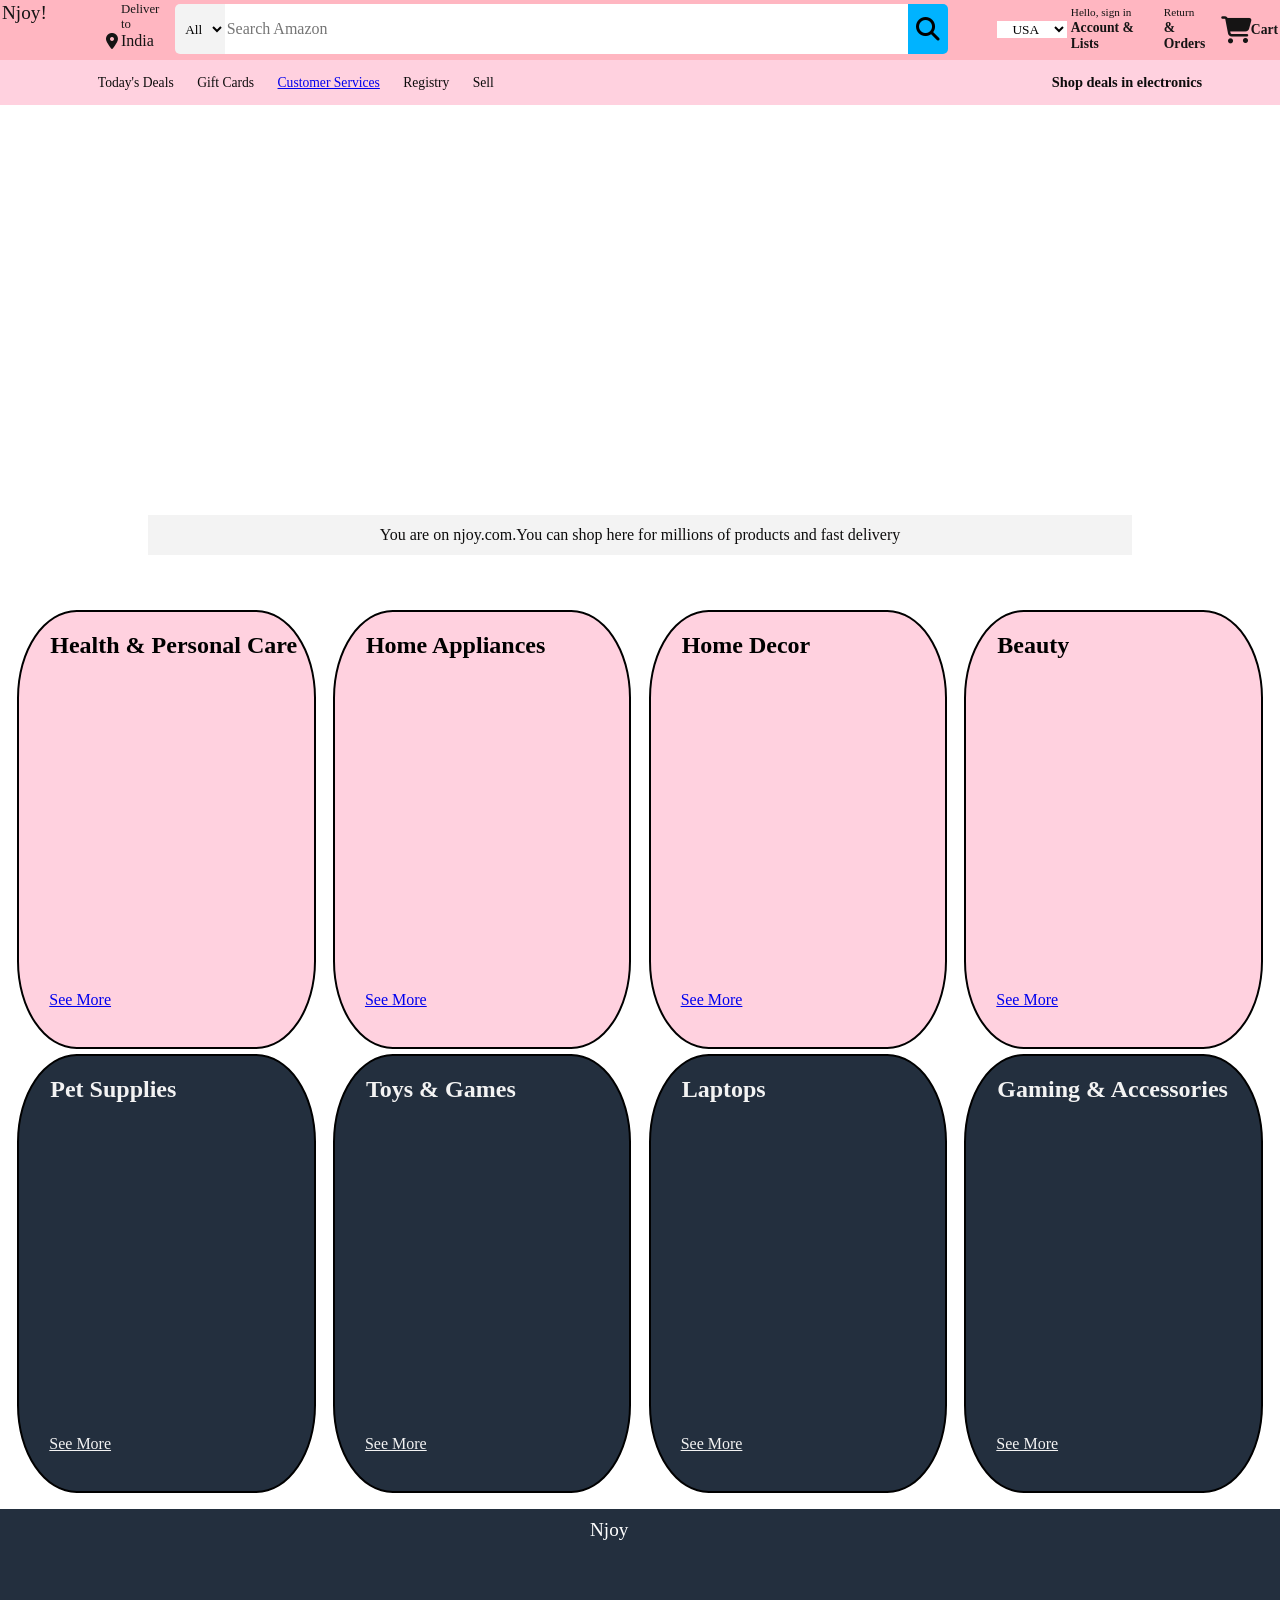
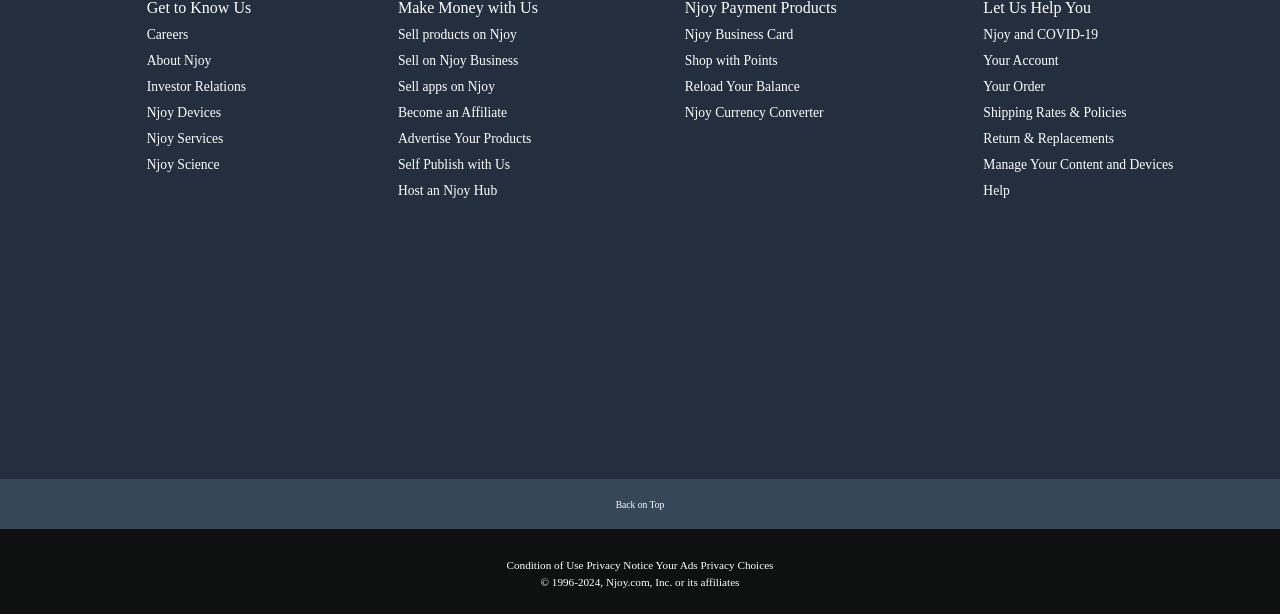
==== index.html @ 9505f963 "Add files via upload" ====
<!DOCTYPE html>
<html lang="en">
<head>
    <meta charset="UTF-8">
    <meta name="viewport" content="width=device-width, initial-scale=1.0">
    <title>Document</title>
    <link rel="stylesheet" href="https://cdnjs.cloudflare.com/ajax/libs/font-awesome/6.6.0/css/all.min.css" integrity="sha512-Kc323vGBEqzTmouAECnVceyQqyqdsSiqLQISBL29aUW4U/M7pSPA/gEUZQqv1cwx4OnYxTxve5UMg5GT6L4JJg==" crossorigin="anonymous" referrerpolicy="no-referrer">
    <link rel="stylesheet" href="style.css">
    <script>
        alert("Welcome to Njoy!")
    </script>
</head>
<body>
    <header>
    <div class="navbar">
        
        <!-- logo -->
        <div class="navlogo border">
            <div class="logo">Njoy!</div>
        </div>
        <!-- address-->
        <div class="nav-address border">
            <p class="address1">Deliver to</p>
            <div class="add-icon">
                <i class="fa-solid fa-location-dot"></i>
                <p class="address2">India</p>
            </div>
        </div>
        <!-- search bar -->
         <div class="nav-search border2">
            <select name="" id="" class="search-select">
                <option value="">All</option>
                <option value="">Automotive</option>
                <option value="">Books</option>
                <option value="">Beauty</option>
                <option value="">Boy's Fashion</option>
                <option value="">Computers</option>
                <option value="">Digital Music</option>
                <option value="">Deals</option>
                <option value="">Electronics</option>
                <option value="">Garden & Outdoor</option>
                <option value="">Home & Kitchen</option>
                <option value="">Men's Fashion</option>
                <option value="">Movies & TV</option>
                <option value="">Music</option>
                <option value="">Musical Instruments</option>
                <option value="">Pet Supplies</option>
                <option value="">Software</option>
                <option value="">Toys & Games</option>
                <option value="">Video Games</option>
                <option value="">Women's Fashion</option>

            </select>
            <input type="text" placeholder="Search Amazon" class="search-input">
            <div class="search-icon">
                <i class="fa-solid fa-magnifying-glass"></i>
            </div>
         </div>
         <!-- flag-->
          <div class="navflag border">
            <div class="flag"></div>
            <select name="" id="" class="lang-select">
                <option value="">USA</option>
                <option value="">India</option>
                <option value="">Japan</option>
                <option value="">Switzerland</option>
            </select>
          </div>
          <!--Sign In-->
          <div class="nav-signin border">
            <p><span>Hello, sign in</span></p>
            <p class="nav-second">Account & Lists</p>
          </div>
          <!--Return-->
          <div class="nav-return border">
            <p><span>Return</span></p>
            <p class="nav-second"> & Orders</p>
          </div>
        <!--Cart-->
        <div class="nav-cart border">
            <i class="fa-solid fa-cart-shopping"></i>
            Cart
        </div>
    </div>


    <!--Panel-->

    <div class="panel">

        
        
        <div class="panel-ops">
            <p>Today's Deals</p>
            <p>Gift Cards</p>
            <p><a href="https://docs.google.com/forms/d/e/1FAIpQLSe_cPrx1s9LvvpYschE9zr_mmPm1-hPk1-MUyuJyDLn8lw1cg/viewform?usp=sf_link">Customer Services</a></p>
            <p>Registry</p>
            <p>Sell</p>
        </div>
        <div class="panel-deals">
            Shop deals in electronics 
        </div>
    </div>
    </header>

    <!--HERO SEction-->

    <div class="hero-section">
        <div class="hero-messg">
            <p>You are on njoy.com.You can shop here for millions of products and fast delivery</p>
        </div>
    </div>

 <!--shop-section-->
 <div class="shop-section">
    <div class="box1 box border2">
        <div class="box-content">
            <h2>Health & Personal Care</h2>
            <div class="box-img" style="background-image: url('Read\ our\ blogs\ for\ more\ details.jpg')"></div>
        </div>
        <p><a href="http://127.0.0.1:3000/chat.html">See More</a></p>
    </div>
    <div class="box2.0 box border2">
        <div class="box-content">
            <h2>Home Appliances</h2>
            <div class="box-img" style="background-image: url('box2_image.jpg')"></div>
        </div>
        <p><a href="http://127.0.0.1:3000/chat2.html">See More</a></p>
    </div>
    <div class="box3 box border2">
        <div class="box-content">
            <h2>Home Decor</h2>
            <div class="box-img" style="background-image: url('_56c4f117-cec2-498e-a7f4-267c2860694c.jpeg')"></div>
        </div>
        <p><a href="http://127.0.0.1:3000/chat3.html">See More</a></p>
    </div>
    <div class="box4 box border2">
        <div class="box-content">
            <h2>Beauty</h2>
            <div class="box-img" style="background-image: url('box5_image.jpg')"></div>
        </div>
        <p><a href="http://127.0.0.1:3000/chat4.html">See More</a></p>
    </div>
    <div class="box5 box2 border2">
        <div class="box-content">
            <h2>Pet Supplies</h2>
            <div class="box-img" style="background-image: url('dog-puppy-on-garden-royalty-free-image-1586966191.jpg.avif')"></div>
        </div>
        <p><a href="http://127.0.0.1:3000/chat5.html">See More</a></p>
    </div>
    <div class="box6 box2 border2">
        <div class="box-content">
            <h2>Toys & Games</h2>
            <div class="box-img" style="background-image: url('images.jpeg')"></div>
        </div>
        <p><a href="http://127.0.0.1:3000/chat6.html">See More</a></p>
    </div>
    <div class="box7 box2 border2">
        <div class="box-content">
            <h2>Laptops</h2>
            <div class="box-img" style="background-image: url('macbookM3.jpeg')"></div>
        </div>
        <p><a href="http://127.0.0.1:3000/chat7.html">See More</a></p>
    </div>
    <div class="box8 box2 border2">
        <div class="box-content">
            <h2>Gaming & Accessories</h2>
            <div class="box-img" style="background-image: url('gamingg.jpeg')"></div>
        </div>
        <p><a href="http://127.0.0.1:3000/chat8.html">See More</a></p>
    </div>
</div>

 <!-- A Big deal panel like amazon  -->

    <!-- <div class="Deals">
        <div class="deal-panel1">
            <p></p>
            <div class="deal-img" style="background-image: url('dealpanel.jpg');"></div>
        </div>
    </div> -->

    <footer>
    <div class="footpanel3">
        <div class="logo">Njoy</div>
    </div>
    
    <div class="foot2">
        <ul>
            <p> Get to Know Us</p>
            <a>Careers</a>
            <a>About Njoy</a>
            <a>Investor Relations</a>
            <a>Njoy Devices</a>
            <a>Njoy Services</a>
            <a>Njoy Science</a>
        </ul>
        <ul>
            <p> Make Money with Us</p>
            <a>Sell products on Njoy</a>
            <a>Sell on Njoy Business</a>
            <a>Sell apps on Njoy</a>
            <a>Become an Affiliate</a>
            <a>Advertise Your Products</a>
            <a>Self Publish with Us</a>
            <a>Host an Njoy Hub</a>
            
            
        </ul>
        <ul>
            <p> Njoy Payment Products</p>
            <a>Njoy Business Card</a>
            <a>Shop with Points</a>
            <a>Reload Your Balance</a>
            <a>Njoy Currency Converter</a>
            
            
        </ul>
        <ul>
            <p>Let Us Help You</p>
            <a>Njoy and COVID-19</a>
            <a>Your Account</a>
            <a>Your Order</a>
            <a>Shipping Rates & Policies</a>
            <a>Return & Replacements</a>
            <a>Manage Your Content and Devices</a>
            <a>Help</a>
            
        </ul>
    </div>
    
    <div class="foot-panel1">
      Back on Top
    </div>
    
    <div class="footpanel4">
        <div class="pages">
            <a>Condition of Use</a>
            <a>Privacy Notice</a>
            <a>Your Ads Privacy Choices</a>  
        </div>
        <div class="cpyright">
            ©️ 1996-2024, Njoy.com, Inc. or its affiliates
        </div>
            </div>
    </footer>

</body>
</html>
---- style.css ----
*{
    margin: 0;
    font-family: Georgia, 'Times New Roman', Times, serif;
    border: border-box;
}

.navbar{
    height: 60px;
    background-color: #FFb6C1;
    color: rgb(21, 20, 20);
    display: flex;
    justify-content: space-evenly;
}

/* logo */

.navlogo{
    height: 50px;
    width: 100px;
}

.logo{
    font-size:larger;
    height: 50px;
    width: 100%;
}

.border{
    border: 2px dashed transparent;
}

.border:hover{
    border: 3px solid rgb(20, 19, 19);
}

.border2{
    border: 4px solid transparent;
}

.border2:hover{
    border: 4px solid rgb(42, 157, 195);
}

/* address */

.address1{
    color: #1a1919;
    font-size: 0.8rem;
    margin-left: 15px;
}

.address2{
    font-size: 1rem;
    margin-left: 3px;
}

.add-icon{
    display: flex;
    align-items: center;
}
 
/* Searchbar */

.nav-search{
    display:flex;
    justify-content: space-evenly;
    /* background-color: #FF9900; */
    width: 820px;
    height: 50px;
    border-radius: 5px;
}

.search-select{
    background-color: #f3f3f3;
    width: 50px;
    text-align: center;
    border-top-left-radius: 5px;
    border-bottom-left-radius: 5px;
    border:none;
}

.search-input{
    width: 100%;
    font-size: 1rem;
    border: none;
}

.search-icon{
    width: 45px;
    display: flex;
    justify-content: center;                                                                                  
    align-items: center;
    font-size: 1.5rem;
    background-color: #00b3ff;
    border-top-right-radius: 5px;
    border-bottom-right-radius: 5px;
    color: black;
}

/* Flag */
.navflag{
    height: 35px;
    width: 120px;
    align-items: center;
    margin-top: 10px;
    display: flex;
}
.flag{
    background-image: url(usflag.jog.png);
    background-size: cover;
    height: 25px;
    width: 100%;
}

.lang-select{
    background-color: white;
    width: 70px;
    text-align: center;
    border:none;
}

/* Accounts $ Lists*/
span{
    font-size: 0.7rem;
}

.nav-second{
    font-size: 0.85rem;
    font-weight: 700;
}


/*Nav Cart*/
.nav-cart{
    display: flex;
    align-items: center;
    font-size: 0.85rem;
    font-weight: 700;
}
.nav-cart i {
    font-size: 27px;
}

/*panel*/

.panel{
    height: 45px;
    background-color: #FFD1DF;
    display: flex;
    color: #0d0c0c;
    align-items: center;
    justify-content: space-evenly;
}

.panel-ops p{
    display: inline;
    margin-left: 20px;
}

.panel-ops{
    width: 70%;
    font-size: 0.85rem;
}

.panel-deals{
    font-size: 0.9rem;
    font-weight: 600;
}

/*HEro Sextion*/

.hero-section{
    background-image: url(heroimg2.jpg);
    height: 450px;
    background-size: cover;
    display: flex;
    justify-content: center;
    align-items: flex-end;
    margin-left: 25px;
    margin-right: 25px;
    margin-top: 25px;
    margin-bottom: 25px;
}

.hero-messg{
    background-color: #f3f3f3;
    color: #0d0c0c;
    height: 40px;
    display: flex;
    align-items: center;
    justify-content: center;
    font-size: 1rem;
    width: 80%;
    margin-bottom: 25px;
}

/**Shop section **/
.shop-section{
    display: flex;
    flex-wrap: wrap;
    justify-content: space-evenly;
    margin-top: 10px;
}

.box{
    border: 2px solid black;
    width: 23%;
    height: 400px;
    background-color:#FFD1DF;
    padding: 20px 0px 15px;
    margin-top: 5px;
    border-radius: 20%;
}

.box h2{
    font-size: 1.5rem;
    font-weight: 700;
    margin-left: 15px;
}

.box-img{
    height: 300px;
    background-size: cover;
    margin-top: 1rem;
    margin-bottom: 1rem;
}

.box p{
    margin-left: 30px;
}

.box-content{
    margin-left: 1rem;
    margin-right: 1rem;
}

.box2{
    border: 2px solid black;
    width: 23%;
    height: 400px;
    background-color:#232f3e;
    padding: 20px 0px 15px;
    margin-top: 5px;
    border-radius: 20%;
}

.box2 h2{
    font-size: 1.5rem;
    font-weight: 700;
    margin-left: 15px;
    color: #f3f3f3;
}

.box-img{
    height: 300px;
    background-size: cover;
    margin-top: 1rem;
    margin-bottom: 1rem;
}

.box2 p{
    margin-left: 30px;
}

.box2 a{
    color: #f3f3f3;
}

/* footer  */

/* panel1  */

footer{
    margin-top: 15px;
}


.foot-panel1{
    background-color:#37475a;
    color: white;
    height: 50px;
    display: flex;
    justify-content: center;
    align-items: center;
    font-size: 0.6rem;

}

/* panel2  */

.foot2{
    background-color:#232f3e;
    color: white;
    height: 500px;
    display: flex;
    justify-content: space-evenly;
}

ul{
    margin-top: 20px;
}


ul a{
    display: block;
    font-size:0.85rem;
    margin-top: 10px;
    color: white;
}

/* panel3  */

.footpanel3{
    background-color:#232f3e;
    color: white;
    border-top: 0.5px solid white;
    height: 70px;
    display: flex;
    justify-content: center;
    align-items: center;

}

.logo{
    
    height: 50px;
    width: 100px;
}

/* footpael4  */

.footpanel4{
    background-color:#0f1111;
    color: white;
     height: 85px;
}

.pages{
    font-size: 0.7rem;
    text-align: center;
    padding-top: 30px;

}

.cpyright{
    font-size: 0.7rem;
    text-align: center;
    padding-top: 5px;
}
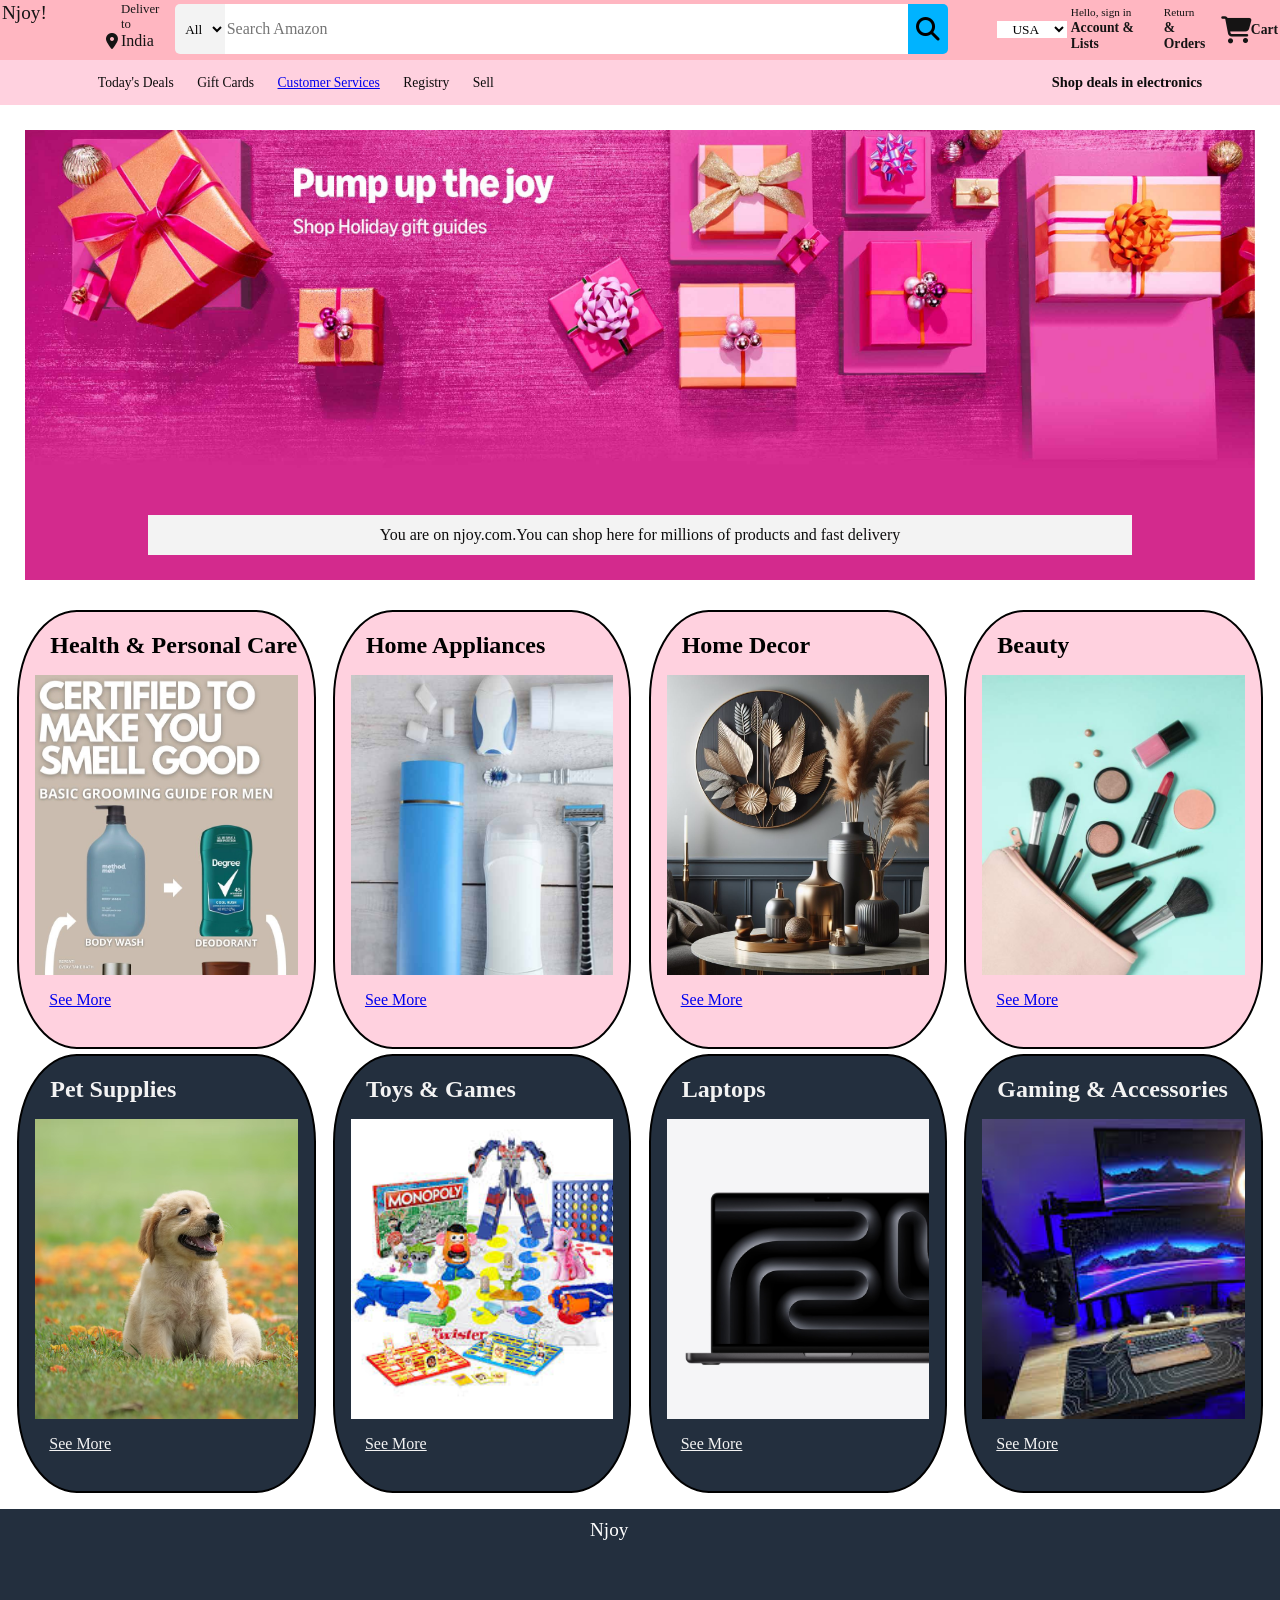
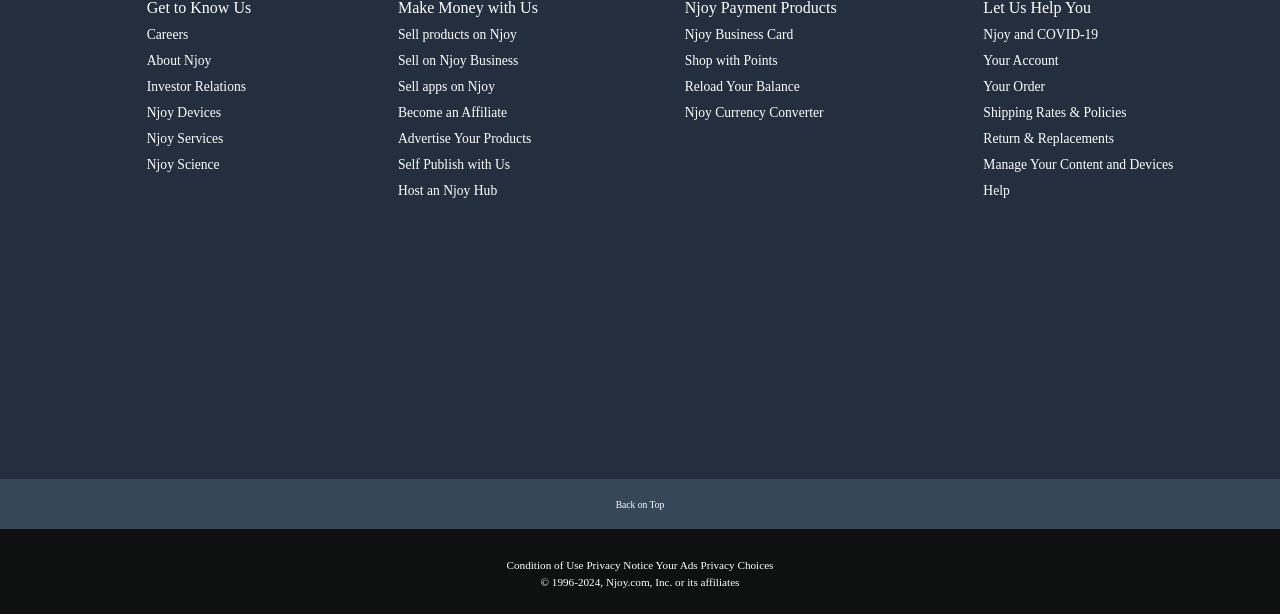
==== commit 2a1684c4: "Add files via upload" ====
--- a/index.html
+++ b/index.html
@@ -118,56 +118,56 @@
             <h2>Health & Personal Care</h2>
             <div class="box-img" style="background-image: url('Read\ our\ blogs\ for\ more\ details.jpg')"></div>
         </div>
-        <p><a href="http://127.0.0.1:3000/chat.html">See More</a></p>
+        <p><a href="chat.html">See More</a></p>
     </div>
     <div class="box2.0 box border2">
         <div class="box-content">
             <h2>Home Appliances</h2>
             <div class="box-img" style="background-image: url('box2_image.jpg')"></div>
         </div>
-        <p><a href="http://127.0.0.1:3000/chat2.html">See More</a></p>
+        <p><a href="chat2.html">See More</a></p>
     </div>
     <div class="box3 box border2">
         <div class="box-content">
             <h2>Home Decor</h2>
             <div class="box-img" style="background-image: url('_56c4f117-cec2-498e-a7f4-267c2860694c.jpeg')"></div>
         </div>
-        <p><a href="http://127.0.0.1:3000/chat3.html">See More</a></p>
+        <p><a href="chat3.html">See More</a></p>
     </div>
     <div class="box4 box border2">
         <div class="box-content">
             <h2>Beauty</h2>
             <div class="box-img" style="background-image: url('box5_image.jpg')"></div>
         </div>
-        <p><a href="http://127.0.0.1:3000/chat4.html">See More</a></p>
+        <p><a href="chat4.html">See More</a></p>
     </div>
     <div class="box5 box2 border2">
         <div class="box-content">
             <h2>Pet Supplies</h2>
             <div class="box-img" style="background-image: url('dog-puppy-on-garden-royalty-free-image-1586966191.jpg.avif')"></div>
         </div>
-        <p><a href="http://127.0.0.1:3000/chat5.html">See More</a></p>
+        <p><a href="chat5.html">See More</a></p>
     </div>
     <div class="box6 box2 border2">
         <div class="box-content">
             <h2>Toys & Games</h2>
             <div class="box-img" style="background-image: url('images.jpeg')"></div>
         </div>
-        <p><a href="http://127.0.0.1:3000/chat6.html">See More</a></p>
+        <p><a href="chat6.html">See More</a></p>
     </div>
     <div class="box7 box2 border2">
         <div class="box-content">
             <h2>Laptops</h2>
             <div class="box-img" style="background-image: url('macbookM3.jpeg')"></div>
         </div>
-        <p><a href="http://127.0.0.1:3000/chat7.html">See More</a></p>
+        <p><a href="chat7.html">See More</a></p>
     </div>
     <div class="box8 box2 border2">
         <div class="box-content">
             <h2>Gaming & Accessories</h2>
             <div class="box-img" style="background-image: url('gamingg.jpeg')"></div>
         </div>
-        <p><a href="http://127.0.0.1:3000/chat8.html">See More</a></p>
+        <p><a href="chat8.html">See More</a></p>
     </div>
 </div>
 
